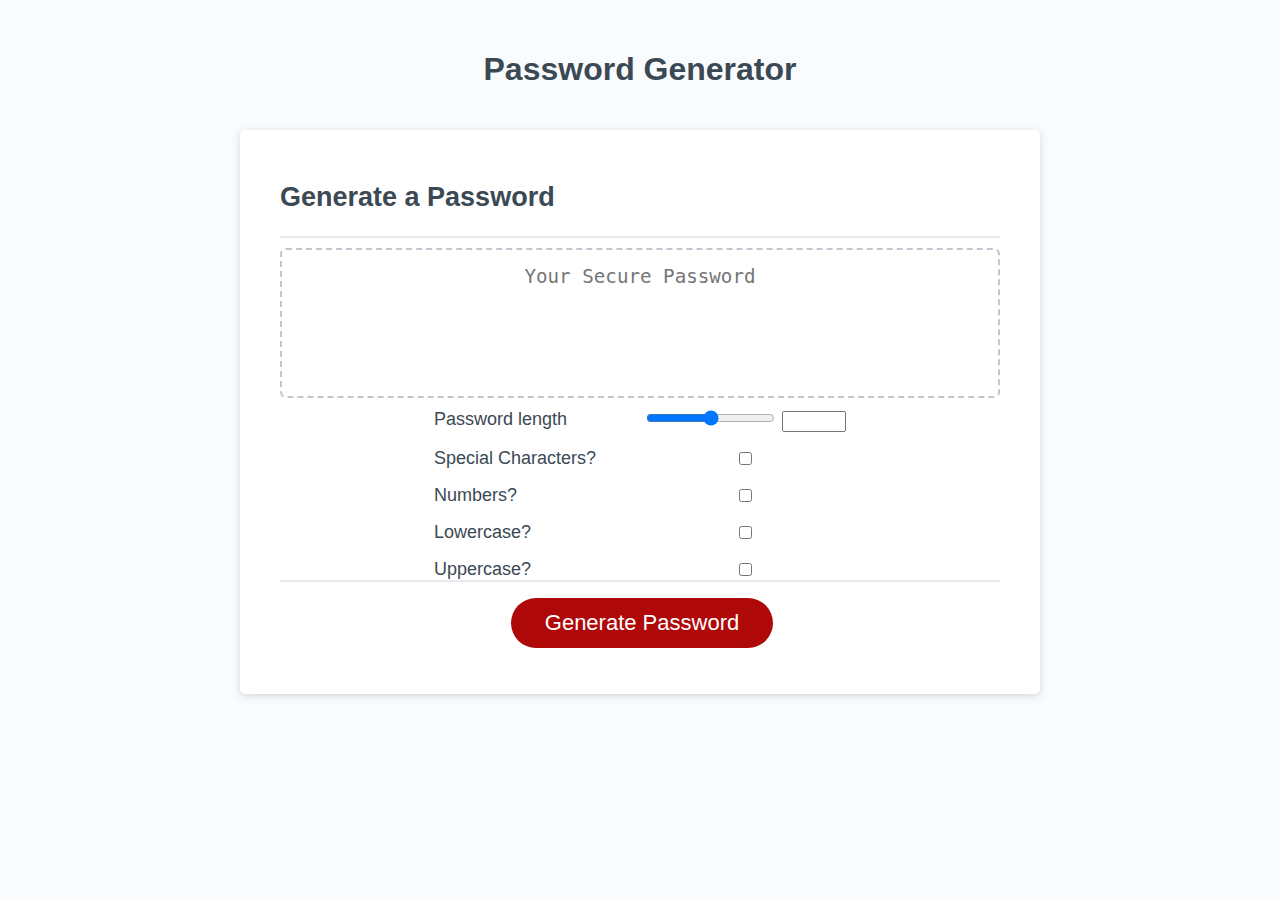
==== Develop/index.html @ 7ac06867 "added password options and fixed layout" ====
<!DOCTYPE html>
<html lang="en">
  <head>
    <meta charset="UTF-8" />
    <meta name="viewport" content="width=device-width, initial-scale=1.0" />
    <meta http-equiv="X-UA-Compatible" content="ie=edge" />
    <title>Password Generator</title>
    <link rel="stylesheet" href="style.css" />
  </head>
  <body>
    <div class="wrapper">
      <header>
        <h1>Password Generator</h1>
      </header>
      <div class="card">
        <div class="card-header">
          <h2>Generate a Password</h2>
        </div>
        <div class="card-body">
          <textarea
            readonly
            id="password"
            placeholder="Your Secure Password"
            aria-label="Generated Password"
          ></textarea>
        </div>

        <form id="passwordGeneratorForm" class="options">
          <label for="">Password length</label>
          <div>
            <input type="range" min="8" max="128" 
             id="characterAmountRange">
            <input class="number-input" type="number" min="8" max="128" 
             id="characterAmountNumber">
          </div>

            <label for="includeSpecialChars">Special Characters?</label>
            <input type="checkbox" id="includeSpecialChars">

            <label for="includeNumbers">Numbers?</label>
            <input type="checkbox" id="includeNumbers">

            <label for="includeLowercase">Lowercase?</label>
            <input type="checkbox" id="includeLowercase">

            <label for="includeUppercase">Uppercase?</label>
            <input type="checkbox" id="includeUppercase">
        </form>

        <div class="card-footer">
          <button id="generate" class="btn">Generate Password</button>
        </div>
      </div>
    </div>
    <script src="script.js"></script>
  </body>
</html>
---- Develop/style.css ----
*,
*::before,
*::after {
  box-sizing: border-box;
}

html,
body,
.wrapper {
  height: 100%;
  margin: 0;
  padding: 0;
}

body {
  font-family: sans-serif;
  background-color: #f9fbfd;
}

.wrapper {
  padding-top: 30px;
  padding-left: 20px;
  padding-right: 20px;
}

header {
  text-align: center;
  padding: 20px;
  padding-top: 0px;
  color: hsl(206, 17%, 28%);
}

.card {
  background-color: hsl(0, 0%, 100%);
  border-radius: 5px;
  border-width: 1px;
  box-shadow: rgba(0, 0, 0, 0.15) 0px 2px 8px 0px;
  color: hsl(206, 17%, 28%);
  font-size: 18px;
  margin: 0 auto;
  max-width: 800px;
  padding: 30px 40px;
}

.card-header::after {
  content: " ";
  display: block;
  width: 100%;
  background: #e7e9eb;
  height: 2px;
}

.card-body {
  min-height: 100px;
}

.card-footer {
  text-align: center;
}

.card-footer::before {
  content: " ";
  display: block;
  width: 100%;
  background: #e7e9eb;
  height: 2px;
}

.card-footer::after {
  content: " ";
  display: block;
  clear: both;
}

.btn {
  border: none;
  background-color: hsl(360, 91%, 36%);
  border-radius: 25px;
  box-shadow: rgba(0, 0, 0, 0.1) 0px 1px 6px 0px rgba(0, 0, 0, 0.2) 0px 1px 1px
    0px;
  color: hsl(0, 0%, 100%);
  display: inline-block;
  font-size: 22px;
  line-height: 22px;
  margin: 16px 16px 16px 20px;
  padding: 14px 34px;
  text-align: center;
  cursor: pointer;
}

button[disabled] {
  cursor: default;
  background: #c0c7cf;
}

.float-right {
  float: right;
}

#password {
  -webkit-appearance: none;
  -moz-appearance: none;
  appearance: none;
  border: none;
  display: block;
  width: 100%;
  padding-top: 15px;
  padding-left: 15px;
  padding-right: 15px;
  padding-bottom: 85px;
  font-size: 1.2rem;
  text-align: center;
  margin-top: 10px;
  margin-bottom: 10px;
  border: 2px dashed #c0c7cf;
  border-radius: 6px;
  resize: none;
  overflow: hidden;
}

.options {
  display: grid;
  grid-template-columns: auto auto;
  row-gap: 1rem;
  column-gap: 3rem;
  justify-content: center;
  align-items: center;
}

.number-input{ 
  width: 2rem;
}

#characterAmountNumber {
  width: auto;
}

@media (max-width: 690px) {
  .btn {
    font-size: 1rem;
    margin: 16px 0px 0px 0px;
    padding: 10px 15px;
  }

  #password {
    font-size: 1rem;
  }
}

@media (max-width: 500px) {
  .btn {
    font-size: 0.8rem;
  }
}
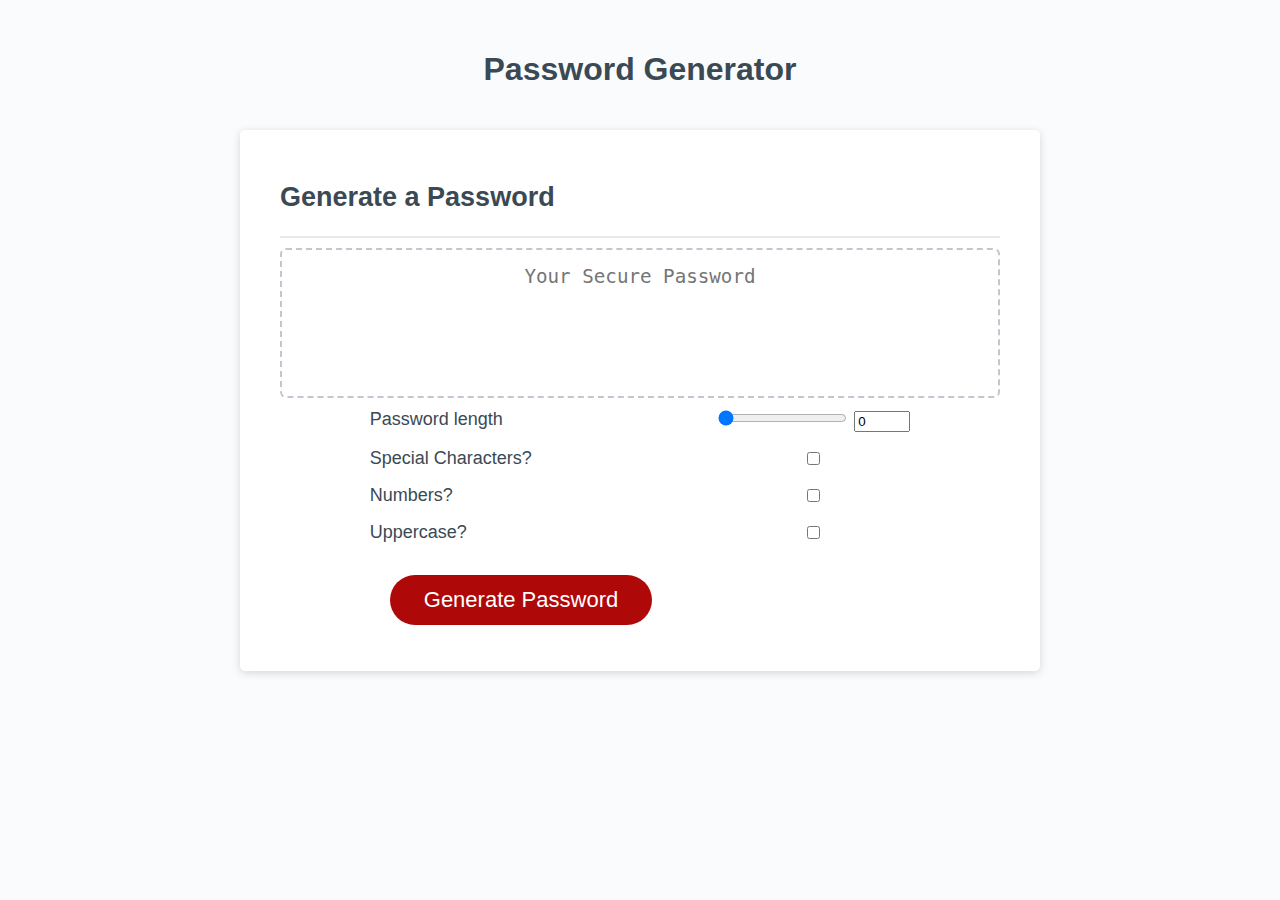
==== commit ae8443cd: "fixed and redesigned code" ====
--- a/Develop/index.html
+++ b/Develop/index.html
@@ -5,7 +5,7 @@
     <meta name="viewport" content="width=device-width, initial-scale=1.0" />
     <meta http-equiv="X-UA-Compatible" content="ie=edge" />
     <title>Password Generator</title>
-    <link rel="stylesheet" href="style.css" />
+    <link rel="stylesheet" href="Assets/css/style.css" />
   </head>
   <body>
     <div class="wrapper">
@@ -18,8 +18,7 @@
         </div>
         <div class="card-body">
           <textarea
-            readonly
-            id="password"
+            id="passwordDisplay"
             placeholder="Your Secure Password"
             aria-label="Generated Password"
           ></textarea>
@@ -28,30 +27,27 @@
         <form id="passwordGeneratorForm" class="options">
           <label for="">Password length</label>
           <div>
-            <input type="range" min="8" max="128" 
+            <input type="range" min="1" max="28" value = '0' 
              id="characterAmountRange">
-            <input class="number-input" type="number" min="8" max="128" 
+            <input class="number-input" type="number" min="1" max="28" value="0" 
              id="characterAmountNumber">
           </div>
 
             <label for="includeSpecialChars">Special Characters?</label>
-            <input type="checkbox" id="includeSpecialChars">
+            <input type="checkbox" id="includeSymbols">
 
             <label for="includeNumbers">Numbers?</label>
             <input type="checkbox" id="includeNumbers">
 
-            <label for="includeLowercase">Lowercase?</label>
-            <input type="checkbox" id="includeLowercase">
-
             <label for="includeUppercase">Uppercase?</label>
             <input type="checkbox" id="includeUppercase">
+
+            <button type="submit" class="btn">Generate Password</button>
+
         </form>
-
-        <div class="card-footer">
-          <button id="generate" class="btn">Generate Password</button>
         </div>
       </div>
     </div>
-    <script src="script.js"></script>
+    <script src="Assets/js/script.js"></script>
   </body>
 </html>--- a/Develop/Assets/css/style.css
+++ b/Develop/Assets/css/style.css
@@ -0,0 +1,149 @@
+*,
+*::before,
+*::after {
+  box-sizing: border-box;
+}
+
+html,
+body,
+.wrapper {
+  height: 100%;
+  margin: 0;
+  padding: 0;
+}
+
+body {
+  font-family: sans-serif;
+  background-color: #f9fbfd;
+}
+
+.wrapper {
+  padding-top: 30px;
+  padding-left: 20px;
+  padding-right: 20px;
+}
+
+header {
+  text-align: center;
+  padding: 20px;
+  padding-top: 0px;
+  color: hsl(206, 17%, 28%);
+}
+
+.card {
+  background-color: hsl(0, 0%, 100%);
+  border-radius: 5px;
+  border-width: 1px;
+  box-shadow: rgba(0, 0, 0, 0.15) 0px 2px 8px 0px;
+  color: hsl(206, 17%, 28%);
+  font-size: 18px;
+  margin: 0 auto;
+  max-width: 800px;
+  padding: 30px 40px;
+}
+
+.card-header::after {
+  content: " ";
+  display: block;
+  width: 100%;
+  background: #e7e9eb;
+  height: 2px;
+}
+
+.card-body {
+  min-height: 100px;
+}
+
+.card-footer {
+  text-align: center;
+}
+
+.card-footer::before {
+  content: " ";
+  display: block;
+  width: 100%;
+  background: #e7e9eb;
+  height: 2px;
+}
+
+.card-footer::after {
+  content: " ";
+  display: block;
+  clear: both;
+}
+
+.btn {
+  border: none;
+  background-color: hsl(360, 91%, 36%);
+  border-radius: 25px;
+  box-shadow: rgba(0, 0, 0, 0.1) 0px 1px 6px 0px rgba(0, 0, 0, 0.2) 0px 1px 1px
+    0px;
+  color: hsl(0, 0%, 100%);
+  display: inline-block;
+  font-size: 22px;
+  line-height: 22px;
+  margin: 16px 16px 16px 20px;
+  padding: 14px 34px;
+  text-align: center;
+  cursor: pointer;
+}
+
+.float-right {
+  float: right;
+}
+
+#passwordDisplay {
+  -webkit-appearance: none;
+  -moz-appearance: none;
+  appearance: none;
+  border: none;
+  display: block;
+  width: 100%;
+  padding-top: 15px;
+  padding-left: 15px;
+  padding-right: 15px;
+  padding-bottom: 85px;
+  font-size: 1.2rem;
+  text-align: center;
+  margin-top: 10px;
+  margin-bottom: 10px;
+  border: 2px dashed #c0c7cf;
+  border-radius: 6px;
+  resize: none;
+  overflow: hidden;
+}
+
+.options {
+  display: grid;
+  grid-template-columns: auto auto;
+  row-gap: 1rem;
+  column-gap: 3rem;
+  justify-content: center;
+  align-items: center;
+}
+
+.number-input{ 
+  width: 2rem;
+}
+
+#characterAmountNumber {
+  width: auto;
+}
+
+@media (max-width: 690px) {
+  .btn {
+    font-size: 1rem;
+    margin: 16px 0px 0px 0px;
+    padding: 10px 15px;
+  }
+
+  #password {
+    font-size: 1rem;
+  }
+}
+
+@media (max-width: 500px) {
+  .btn {
+    font-size: 0.8rem;
+  }
+} 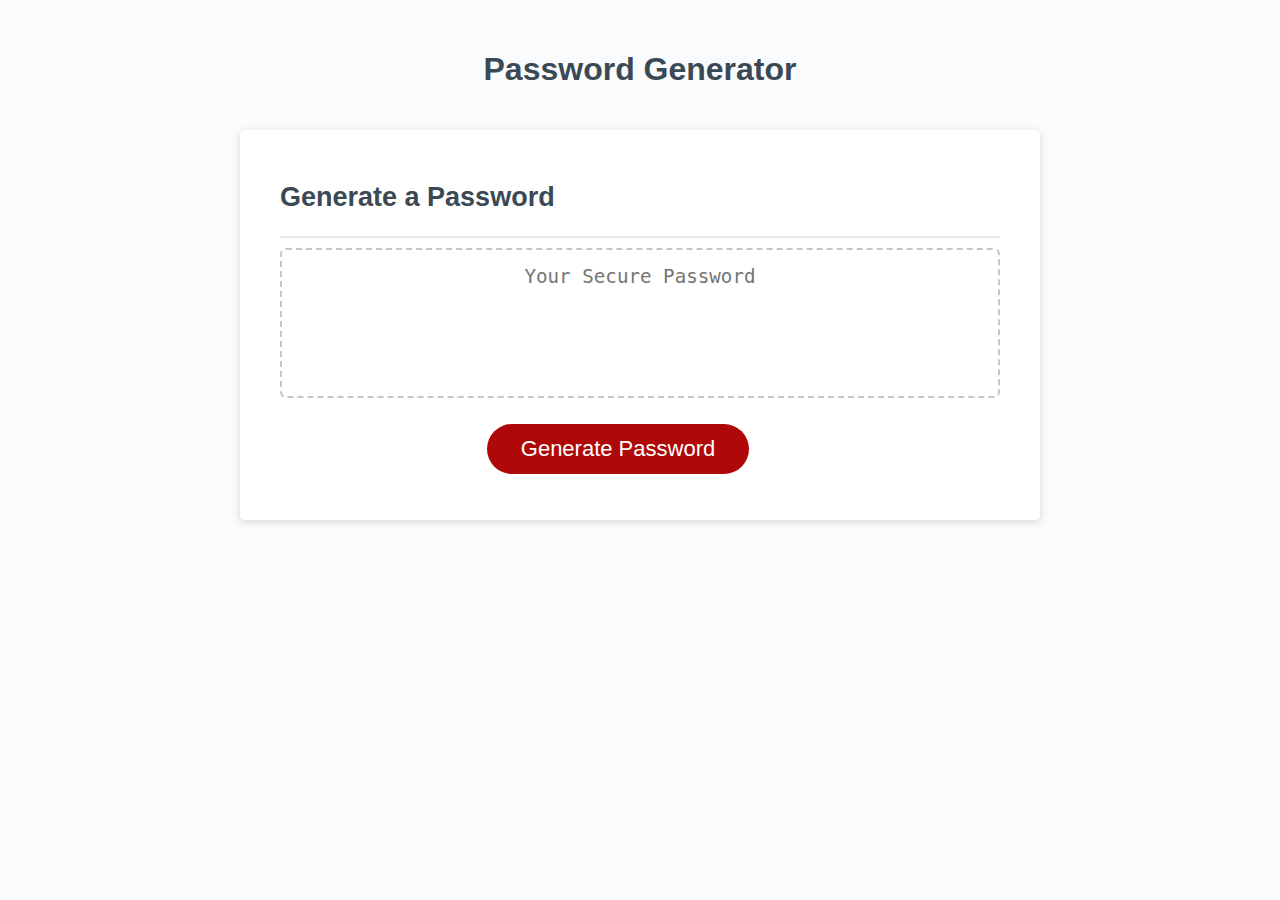
==== commit 0644cfff: "fixed code to better fit criteria" ====
--- a/Develop/index.html
+++ b/Develop/index.html
@@ -24,27 +24,10 @@
           ></textarea>
         </div>
 
-        <form id="passwordGeneratorForm" class="options">
-          <label for="">Password length</label>
-          <div>
-            <input type="range" min="1" max="28" value = '0' 
-             id="characterAmountRange">
-            <input class="number-input" type="number" min="1" max="28" value="0" 
-             id="characterAmountNumber">
-          </div>
+        <div id="passwordGeneratorForm" class="options">
+            <button type="submit" id="btn">Generate Password</button>
 
-            <label for="includeSpecialChars">Special Characters?</label>
-            <input type="checkbox" id="includeSymbols">
-
-            <label for="includeNumbers">Numbers?</label>
-            <input type="checkbox" id="includeNumbers">
-
-            <label for="includeUppercase">Uppercase?</label>
-            <input type="checkbox" id="includeUppercase">
-
-            <button type="submit" class="btn">Generate Password</button>
-
-        </form>
+        </div>
         </div>
       </div>
     </div>
--- a/Develop/Assets/css/style.css
+++ b/Develop/Assets/css/style.css
@@ -72,7 +72,7 @@
   clear: both;
 }
 
-.btn {
+#btn {
   border: none;
   background-color: hsl(360, 91%, 36%);
   border-radius: 25px;
